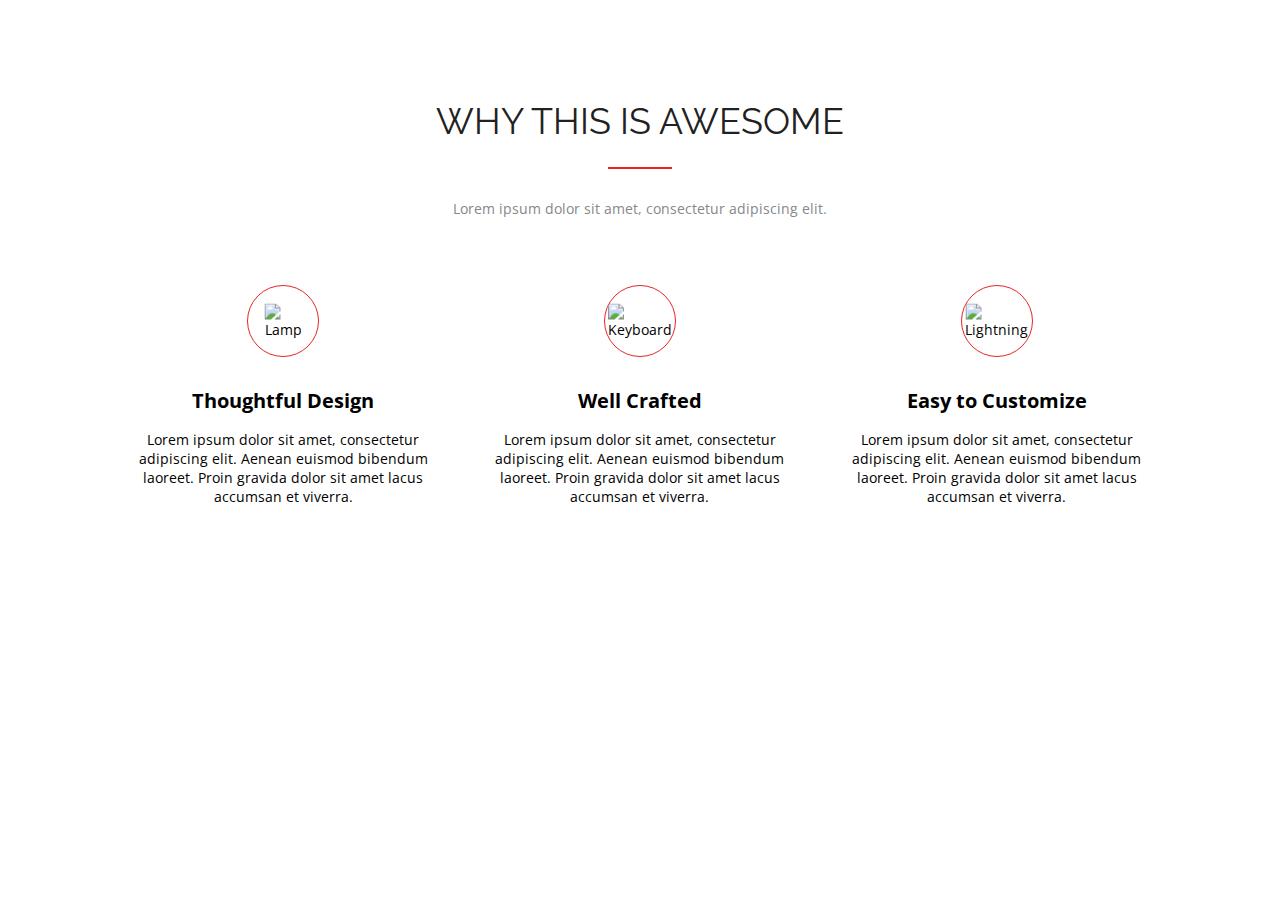
==== lesson2.html @ f21719fe "Homework 2 lesson" ====
<!DOCTYPE html>
<html lang="en">
<head>
    <meta charset="UTF-8">
    <meta http-equiv="X-UA-Compatible" content="IE=edge">
    <meta name="viewport" content="width=device-width, initial-scale=1.0">
    <link rel="preconnect" href="https://fonts.gstatic.com">
    <link href="https://fonts.googleapis.com/css2?family=Open+Sans:wght@400;700&family=Raleway&display=swap" rel="stylesheet"> 
    <link rel="stylesheet" href="style.css">
    <title>Lesson 2</title>
</head>
<body>
    <main>
        <h2 class="fs_36_Raleway">WHY THIS IS AWESOME</h2>
        <section>
            <div class="line"></div>
        </section>
        <section>
            <p class="text1">Lorem ipsum dolor sit amet, consectetur adipiscing elit.</p>
        </section>
        <section>
            <div class="tiles-wrapper">
              <div class="tile_container">
                <div class="tile">
                  <div class="tile_image"><img src="./icons/lamp.svg" alt="Lamp"></div>
                  <div class="tile_description1">Thoughtful Design</div>
                  <div class="tile_description2">Lorem ipsum dolor sit amet, consectetur adipiscing elit. Aenean euismod bibendum laoreet. Proin gravida dolor sit amet lacus accumsan et viverra.</div>
                </div>
              </div>
              <div class="tile_container">
                <div class="tile">
                  <div class="tile_image"><img src="./icons/keyboard.svg" alt="Keyboard"></div>
                  <div class="tile_description1">Well Crafted</div>
                  <div class="tile_description2">Lorem ipsum dolor sit amet, consectetur adipiscing elit. Aenean euismod bibendum laoreet. Proin gravida dolor sit amet lacus accumsan et viverra.</div>
                </div>
              </div>
              <div class="tile_container">
                <div class="tile">
                  <div class="tile_image"><img src="./icons/lightning.svg" alt="Lightning"></div>
                  <div class="tile_description1">Easy to Customize</div>
                  <div class="tile_description2">Lorem ipsum dolor sit amet, consectetur adipiscing elit. Aenean euismod bibendum laoreet. Proin gravida dolor sit amet lacus accumsan et viverra.</div>
                </div>
              </div>
            </div>
          </section>
    </main>
</body>
</html>
---- style.css ----
* {
    margin: 0;
    outline: none;
    font-family: 'Open Sans', sans-serif;
  }

  html {
    font-size: 14px;
  }

main {
    padding: 0rem 8rem;
}

h2.fs_36_Raleway {
    font-family: 'Raleway';
    font-style: normal;
    font-weight: normal;
    font-size: 2.57rem;
    line-height: 3rem;
    text-align: center;
    margin-top: 7.14rem;
    color: #212121;
}

.line {
    width: 4.571rem;
    height: 0.14rem;
    margin-top: 1.786rem;
    margin-left: calc(50% - 2.285rem);
    color: #E72424;
    background-color: #E72424;
    
}

.text1 {
    font-family: 'Open Sans';
    font-size: 1rem;
    font-style: normal;
    font-weight: normal;
    margin-top: 2.143rem;
    margin-bottom: 4.786rem;
    line-height: 1.357rem;
    color: #86878B;
    text-align: center;
}

.tiles-wrapper {
    margin: 0 -0.5rem;
    width: calc(100% + 1rem);
    font-size: 0;
  }
  
.tile_container {
    width: calc(100% / 3);
    display: inline-block;
    box-sizing: border-box;
  }
  
.tile {
    font-size: 1rem;
    padding: 0rem 1rem;
    text-align: center;
  }
  
.tile_image {
    width: 70px;
    height: 70px;
    border-radius: 50%;
    overflow: hidden;
    margin: auto;
    border: 1px solid #E72424;
    position: relative;
  }
  
.tile_description1 {
    margin-top: 2.143rem;
    font-family: 'Open Sans';
    font-style: normal;
    font-weight: bold;
    font-size: 1.429rem;
    line-height: 1.929rem;
  }
  
  .tile_description2 {
    margin-top: 1.143rem;
    font-family: 'Open Sans';
    font-style: normal;
    font-weight: normal;
    font-size: 1rem;
    line-height: 1.357rem;
    text-align: center;
    color: #000000;
  }

.tile img {
    top: 50%;
    left: 50%;
    transform: translateY(-50%) translateX(-50%);
    position: absolute;
  }
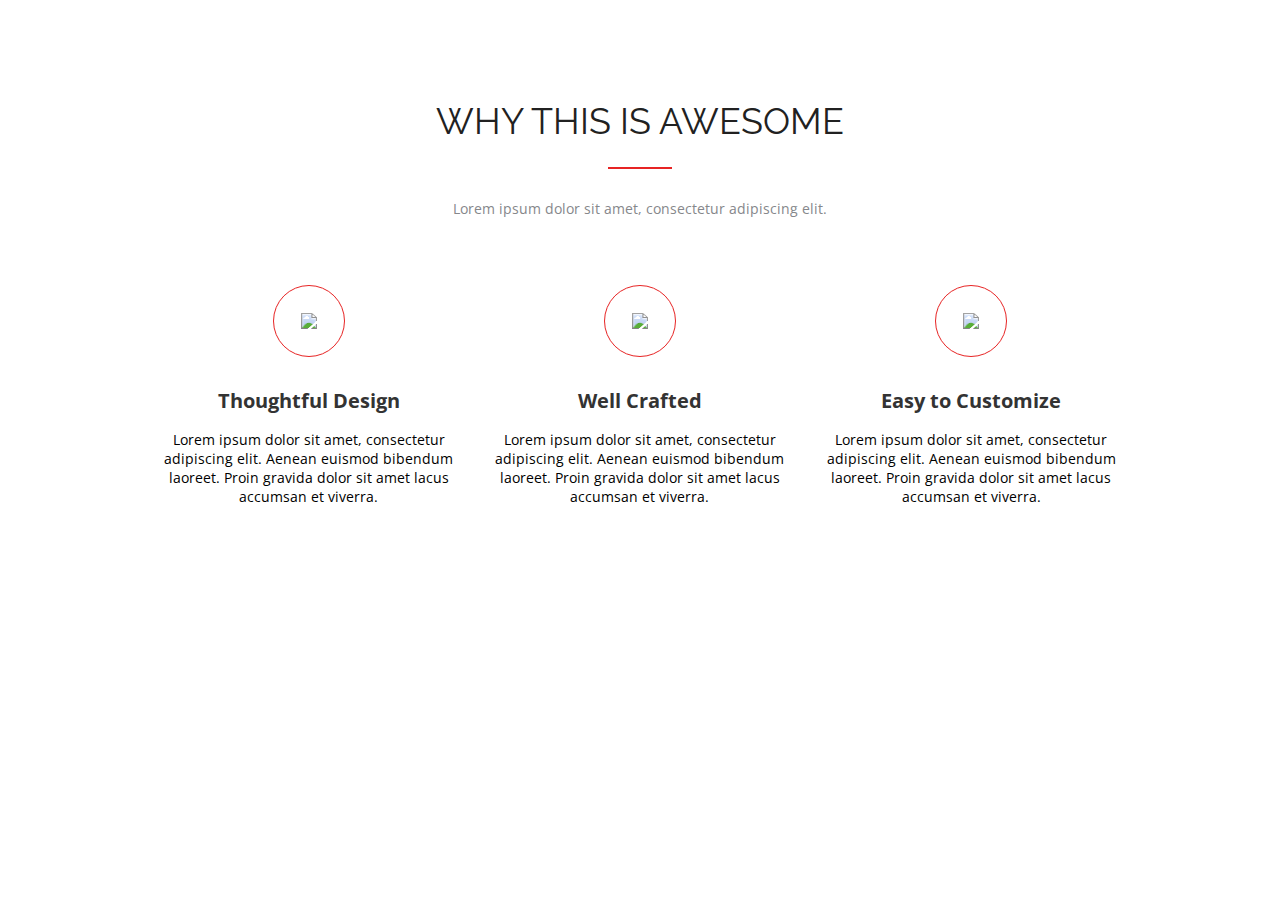
==== commit 1c0c0588: "Correct" ====
--- a/lesson2.html
+++ b/lesson2.html
@@ -6,43 +6,39 @@
     <meta name="viewport" content="width=device-width, initial-scale=1.0">
     <link rel="preconnect" href="https://fonts.gstatic.com">
     <link href="https://fonts.googleapis.com/css2?family=Open+Sans:wght@400;700&family=Raleway&display=swap" rel="stylesheet"> 
-    <link rel="stylesheet" href="style.css">
+    <link rel="stylesheet" href="styles.css">
     <title>Lesson 2</title>
 </head>
 <body>
     <main>
-        <h2 class="fs_36_Raleway">WHY THIS IS AWESOME</h2>
-        <section>
-            <div class="line"></div>
-        </section>
-        <section>
-            <p class="text1">Lorem ipsum dolor sit amet, consectetur adipiscing elit.</p>
-        </section>
-        <section>
-            <div class="tiles-wrapper">
-              <div class="tile_container">
-                <div class="tile">
+      <section>
+        <h2 class="heading">WHY THIS IS AWESOME</h2>
+        <div class="line"></div>
+        <p class="text">Lorem ipsum dolor sit amet, consectetur adipiscing elit.</p>
+        <div class="tiles-wrapper">
+          <div class="tile_container">
+            <div class="tile">
                   <div class="tile_image"><img src="./icons/lamp.svg" alt="Lamp"></div>
-                  <div class="tile_description1">Thoughtful Design</div>
-                  <div class="tile_description2">Lorem ipsum dolor sit amet, consectetur adipiscing elit. Aenean euismod bibendum laoreet. Proin gravida dolor sit amet lacus accumsan et viverra.</div>
-                </div>
-              </div>
+                  <div class="tile_title">Thoughtful Design</div>
+                  <div class="tile_description">Lorem ipsum dolor sit amet, consectetur adipiscing elit. Aenean euismod bibendum laoreet. Proin gravida dolor sit amet lacus accumsan et viverra.</div>
+            </div>
+          </div>
               <div class="tile_container">
                 <div class="tile">
                   <div class="tile_image"><img src="./icons/keyboard.svg" alt="Keyboard"></div>
-                  <div class="tile_description1">Well Crafted</div>
-                  <div class="tile_description2">Lorem ipsum dolor sit amet, consectetur adipiscing elit. Aenean euismod bibendum laoreet. Proin gravida dolor sit amet lacus accumsan et viverra.</div>
+                  <div class="tile_title">Well Crafted</div>
+                  <div class="tile_description">Lorem ipsum dolor sit amet, consectetur adipiscing elit. Aenean euismod bibendum laoreet. Proin gravida dolor sit amet lacus accumsan et viverra.</div>
                 </div>
               </div>
               <div class="tile_container">
                 <div class="tile">
                   <div class="tile_image"><img src="./icons/lightning.svg" alt="Lightning"></div>
-                  <div class="tile_description1">Easy to Customize</div>
-                  <div class="tile_description2">Lorem ipsum dolor sit amet, consectetur adipiscing elit. Aenean euismod bibendum laoreet. Proin gravida dolor sit amet lacus accumsan et viverra.</div>
+                  <div class="tile_title">Easy to Customize</div>
+                  <div class="tile_description">Lorem ipsum dolor sit amet, consectetur adipiscing elit. Aenean euismod bibendum laoreet. Proin gravida dolor sit amet lacus accumsan et viverra.</div>
                 </div>
-              </div>
-            </div>
-          </section>
+          </div>
+        </div>
+      </section>
     </main>
 </body>
-</html>+</html>
--- a/styles.css
+++ b/styles.css
@@ -0,0 +1,91 @@
+* {
+    margin: 0;
+    outline: none;
+    font-family: 'Open Sans', sans-serif;
+    font-style: normal;
+    font-weight: normal;
+    text-align: center;
+    color: #000000;
+  }
+
+html {
+    font-size: 14px;
+  }
+
+main {
+    max-width: 1400px;
+    max-height: 595px;
+    margin: auto;
+    padding: 100px 143px 109px 143px;
+}
+
+.heading {
+    font-family: 'Raleway';
+    font-size: 2.57rem;
+    line-height: 3rem;
+    color: #212121;
+}
+
+.line {
+    width: 64px;
+    height: 2px;
+    margin-top: 25px;
+    margin-bottom: 30px;
+    margin-left: auto;
+    margin-right: auto;
+    background-color: #E72424;
+}
+
+.text {
+    line-height: 1.36rem;
+    color: #86878B;
+    text-align: center;
+}
+
+.tiles-wrapper {
+    margin: auto;
+    margin-top: 67px;
+    font-size: 0;
+  }
+  
+.tile_container {
+    width: calc(100% / 3);
+    display: inline-block;
+    box-sizing: border-box;
+  }
+  
+.tile {
+    text-align: center;
+    padding: 0px 20px 0px 20px;
+  }
+  
+.tile_image {
+    width: 70px;
+    height: 70px;
+    border-radius: 50%;
+    overflow: hidden;
+    margin: auto;
+    border: 1px solid #E72424;
+    position: relative;
+  }
+  
+.tile_title {
+    font-size: 1.43rem;
+    line-height: 1.93rem;
+    margin-top: 30px;
+    margin-bottom: 16px;
+    font-weight: bold;
+    color: #333333
+  }
+  
+  .tile_description {
+    font-size: 1rem;
+    line-height: 1.36rem;
+  }
+
+.tile img {
+    top: 50%;
+    left: 50%;
+    transform: translateY(-50%) translateX(-50%);
+    position: absolute;
+  }
